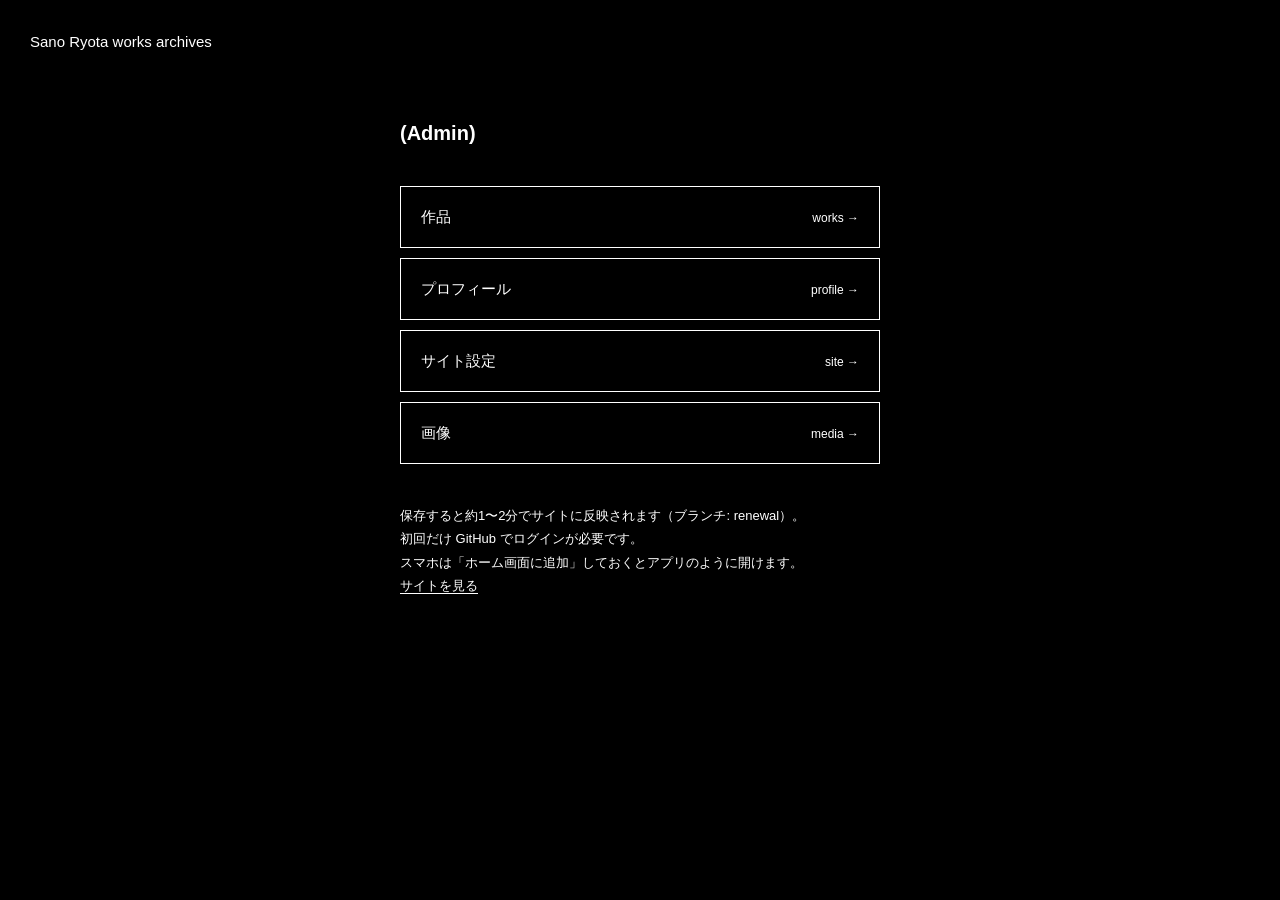
==== admin/index.html @ c0fa7773 "Add /admin launcher, collapsible CMS lists, parenthesized section headings - admin/index.html links " ====
<!DOCTYPE html>
<html lang="ja" class="dark">
<head>
<meta charset="UTF-8">
<meta name="viewport" content="width=device-width, initial-scale=1.0">
<meta name="robots" content="noindex">
<meta name="theme-color" content="#000000">
<title>Admin — Sano Ryota works archives</title>
<link rel="icon" href="../media/site/favicon.png">
<link rel="apple-touch-icon" href="../media/site/favicon.png">
<link rel="stylesheet" href="../assets/site.css">
<style>
  /* 管理画面（Pages CMS）の入口。各画面へ直接飛ぶ */
  .page{max-width:560px;}
  .menu{margin-top:40px;display:grid;gap:10px;}
  .menu a{display:flex;justify-content:space-between;align-items:baseline;padding:18px 20px;border:1px solid #fff;transition:background .15s ease,color .15s ease;}
  .menu a:hover{background:#fff;color:#000;}
  .menu small{font-size:12px;}
  .note{margin-top:40px;font-size:13px;line-height:1.8;}
  .note a{border-bottom:1px solid currentColor;}
</style>
</head>
<body>
<a class="home-link" href="../">Sano Ryota works archives</a>
<main class="page">
  <h1 class="page-title">(Admin)</h1>
  <nav class="menu" id="menu"></nav>
  <p class="note">
    保存すると約1〜2分でサイトに反映されます（ブランチ: <span id="branch"></span>）。<br>
    初回だけ GitHub でログインが必要です。<br>
    スマホは「ホーム画面に追加」しておくとアプリのように開けます。<br>
    <a href="../">サイトを見る</a>
  </p>
</main>
<script>
/* 編集先のブランチ。公開（main へマージ）したら "main" に変える */
const BRANCH="renewal";
const BASE=`https://app.pagescms.org/sanoryootaa/portfolio-site/${BRANCH}`;
const items=[
  ["作品","works","file/works"],
  ["プロフィール","profile","file/profile"],
  ["サイト設定","site","file/site"],
  ["画像","media","media/default"],
];
document.getElementById("branch").textContent=BRANCH;
document.getElementById("menu").innerHTML=items.map(([ja,en,path])=>
  `<a href="${BASE}/${path}"><span>${ja}</span><small>${en} →</small></a>`).join("");
</script>
</body>
</html>
---- assets/site.css ----
/* ===== 全ページ共通 ===== */
:root{
  --bg:#ffffff;--ink:#0a0a0a;
  --fs:15px;
  /* 英字=Helvetica、日本語=游ゴシック（Helveticaに無い文字だけ游ゴシックにフォールバック）*/
  --sans:"Helvetica Neue",Helvetica,Arial,"Yu Gothic Medium","游ゴシック Medium",YuGothic,"游ゴシック体","Yu Gothic","游ゴシック",sans-serif;
}
*{box-sizing:border-box;margin:0;padding:0;-webkit-tap-highlight-color:transparent;}
html,body{background:var(--bg);color:var(--ink);overflow-x:hidden;}
body{font-family:var(--sans);font-size:var(--fs);line-height:1.6;-webkit-font-smoothing:antialiased;}
a{color:inherit;text-decoration:none;}
img{display:block;max-width:100%;}
:focus-visible{outline:2px solid currentColor;outline-offset:3px;}
.emoji{font-family:"Apple Color Emoji","Segoe UI Emoji","Noto Color Emoji",sans-serif;}

/* ===== 作品・プロフィール（別ページ：黒背景に白文字。色は #ffffff のみ）===== */
.dark{--bg:#000;--ink:#fff;}
.page{max-width:1180px;margin:0 auto;padding:120px 40px 120px;animation:pageIn .6s cubic-bezier(.22,1,.36,1) both;}
@keyframes pageIn{from{opacity:0;transform:translateY(16px);}to{opacity:1;transform:none;}}
.home-link{position:fixed;top:30px;left:30px;z-index:20;mix-blend-mode:difference;color:#fff;}
.page-title{font-size:20px;font-weight:700;line-height:1.3;max-width:calc(100% - 60px);overflow-wrap:break-word;}

/* ✕：右上に固定。フィルムのちらつきのように不規則に明滅しつつ、わずかに揺れる */
.closeX{--x:28px;position:fixed;top:30px;right:30px;width:var(--x);height:var(--x);z-index:30;cursor:pointer;
  animation:flicker 1.7s steps(1,end) infinite, weave 2.3s steps(1,end) infinite;}
.closeX:before,.closeX:after{content:"";position:absolute;left:50%;top:50%;width:calc(var(--x)*1.3);height:3px;background:#fff;}
.closeX:before{transform:translate(-50%,-50%) rotate(45deg);}
.closeX:after{transform:translate(-50%,-50%) rotate(-45deg);}
@keyframes flicker{
  0%{opacity:1;} 4%{opacity:.55;} 7%{opacity:1;} 19%{opacity:.85;} 22%{opacity:1;}
  37%{opacity:.35;} 39%{opacity:.9;} 41%{opacity:1;} 58%{opacity:.7;} 61%{opacity:1;}
  73%{opacity:.95;} 79%{opacity:.45;} 81%{opacity:1;} 92%{opacity:.8;} 95%{opacity:1;}
}
@keyframes weave{
  0%{transform:none;} 23%{transform:translate(.5px,-.5px);} 47%{transform:translate(-.5px,0);}
  71%{transform:translate(0,.5px);} 88%{transform:translate(.5px,.5px);}
}

.sec{margin-top:64px;}
.sec>h2{font-size:var(--fs);font-weight:400;margin-bottom:16px;}
/* About 本文：日本語 → 英語を縦に積む */
.bi{max-width:680px;}
.bi p{white-space:pre-line;overflow-wrap:break-word;}
.bi p+p{margin-top:1.6em;}
.bi p[lang=ja]{text-align:justify;}

@media (max-width:760px){
  .page{padding:96px 20px 80px;}
  .home-link{top:16px;left:18px;}
  .closeX{--x:24px;top:16px;right:18px;}
  .sec{margin-top:48px;}
}
@media (prefers-reduced-motion:reduce){
  *{animation:none !important;transition:none !important;}
}
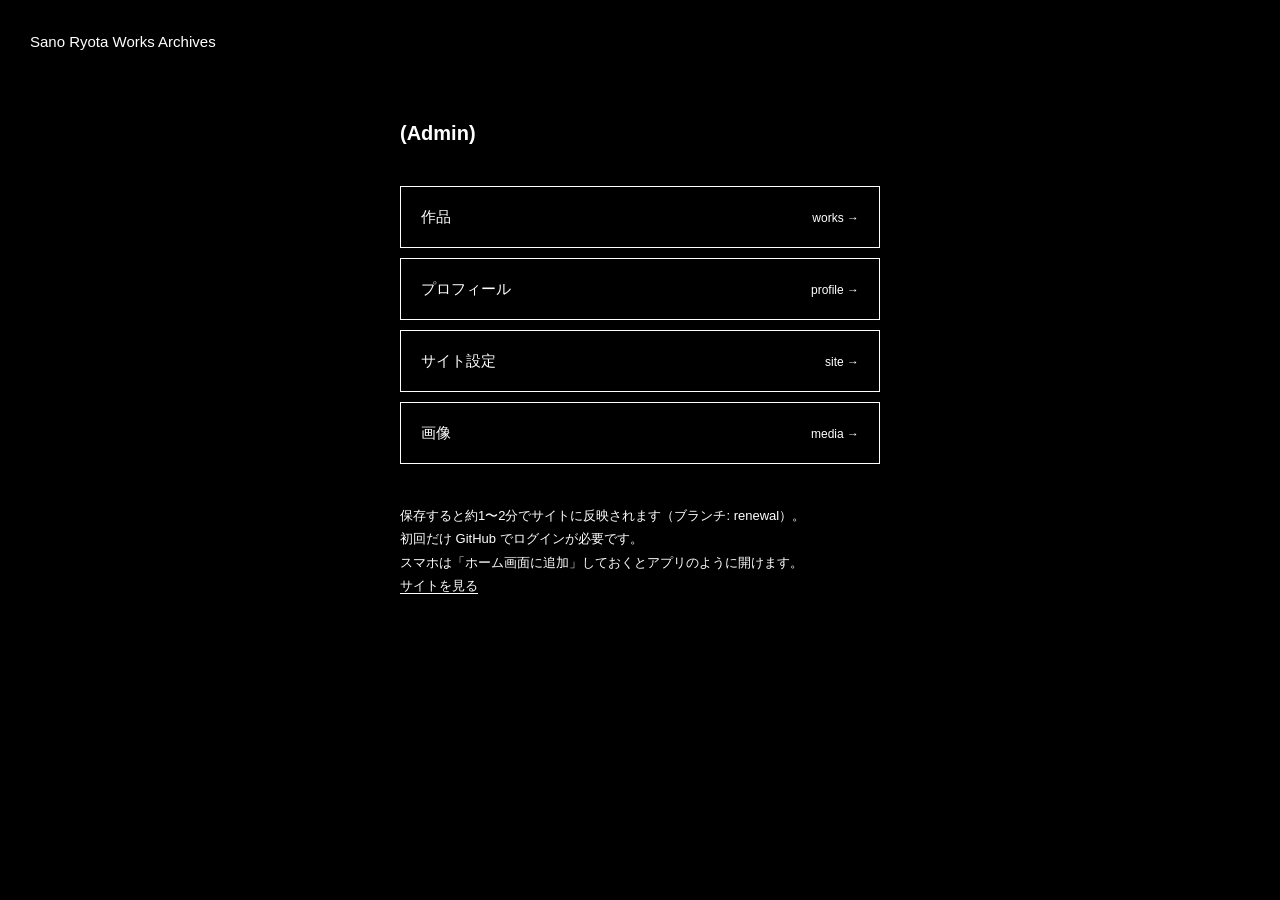
==== commit 1b7fd06b: "Capitalize each word in multi-word names (titles, genres, roles, headings, site title) Sentences (ab" ====
--- a/admin/index.html
+++ b/admin/index.html
@@ -5,7 +5,7 @@
 <meta name="viewport" content="width=device-width, initial-scale=1.0">
 <meta name="robots" content="noindex">
 <meta name="theme-color" content="#000000">
-<title>Admin — Sano Ryota works archives</title>
+<title>Admin — Sano Ryota Works Archives</title>
 <link rel="icon" href="../media/site/favicon.png">
 <link rel="apple-touch-icon" href="../media/site/favicon.png">
 <link rel="stylesheet" href="../assets/site.css">
@@ -21,7 +21,7 @@
 </style>
 </head>
 <body>
-<a class="home-link" href="../">Sano Ryota works archives</a>
+<a class="home-link" href="../">Sano Ryota Works Archives</a>
 <main class="page">
   <h1 class="page-title">(Admin)</h1>
   <nav class="menu" id="menu"></nav>
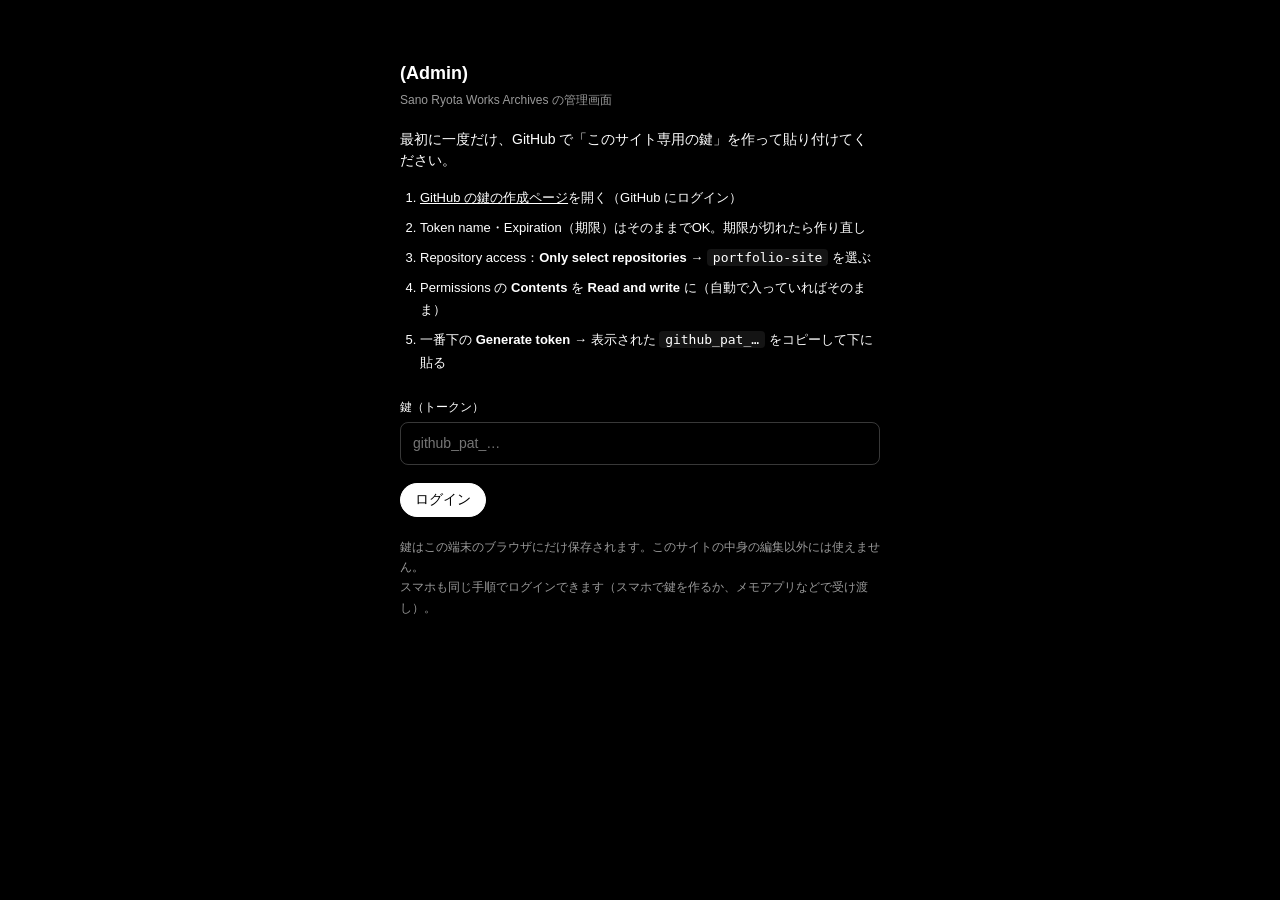
==== commit d5bddd01: "Custom admin with live preview, drafts and publish; typography controls; hidden new home - admin/: o" ====
--- a/admin/index.html
+++ b/admin/index.html
@@ -1,50 +1,22 @@
 <!DOCTYPE html>
-<html lang="ja" class="dark">
+<html lang="ja">
 <head>
 <meta charset="UTF-8">
-<meta name="viewport" content="width=device-width, initial-scale=1.0">
-<meta name="robots" content="noindex">
+<meta name="viewport" content="width=device-width, initial-scale=1.0, viewport-fit=cover">
+<meta name="robots" content="noindex, nofollow">
 <meta name="theme-color" content="#000000">
+<meta name="apple-mobile-web-app-capable" content="yes">
+<meta name="apple-mobile-web-app-status-bar-style" content="black">
+<meta name="apple-mobile-web-app-title" content="Admin">
 <title>Admin — Sano Ryota Works Archives</title>
 <link rel="icon" href="../media/site/favicon.png">
 <link rel="apple-touch-icon" href="../media/site/favicon.png">
-<link rel="stylesheet" href="../assets/site.css">
-<style>
-  /* 管理画面（Pages CMS）の入口。各画面へ直接飛ぶ */
-  .page{max-width:560px;}
-  .menu{margin-top:40px;display:grid;gap:10px;}
-  .menu a{display:flex;justify-content:space-between;align-items:baseline;padding:18px 20px;border:1px solid #fff;transition:background .15s ease,color .15s ease;}
-  .menu a:hover{background:#fff;color:#000;}
-  .menu small{font-size:12px;}
-  .note{margin-top:40px;font-size:13px;line-height:1.8;}
-  .note a{border-bottom:1px solid currentColor;}
-</style>
+<link rel="stylesheet" href="admin.css">
+<!-- 文字組みの定義（TYPO_AREAS）をサイトと共有する -->
+<script src="../assets/site.js"></script>
 </head>
 <body>
-<a class="home-link" href="../">Sano Ryota Works Archives</a>
-<main class="page">
-  <h1 class="page-title">(Admin)</h1>
-  <nav class="menu" id="menu"></nav>
-  <p class="note">
-    保存すると約1〜2分でサイトに反映されます（ブランチ: <span id="branch"></span>）。<br>
-    初回だけ GitHub でログインが必要です。<br>
-    スマホは「ホーム画面に追加」しておくとアプリのように開けます。<br>
-    <a href="../">サイトを見る</a>
-  </p>
-</main>
-<script>
-/* 編集先のブランチ。公開（main へマージ）したら "main" に変える */
-const BRANCH="renewal";
-const BASE=`https://app.pagescms.org/sanoryootaa/portfolio-site/${BRANCH}`;
-const items=[
-  ["作品","works","file/works"],
-  ["プロフィール","profile","file/profile"],
-  ["サイト設定","site","file/site"],
-  ["画像","media","media/default"],
-];
-document.getElementById("branch").textContent=BRANCH;
-document.getElementById("menu").innerHTML=items.map(([ja,en,path])=>
-  `<a href="${BASE}/${path}"><span>${ja}</span><small>${en} →</small></a>`).join("");
-</script>
+<div id="app"></div>
+<script src="admin.js"></script>
 </body>
 </html>
--- a/admin/admin.css
+++ b/admin/admin.css
@@ -0,0 +1,173 @@
+/* ===== 管理画面（sanoryota.com/admin）===== */
+:root{
+  --bg:#000;--ink:#fff;--line:rgba(255,255,255,.22);--faint:rgba(255,255,255,.08);--muted:rgba(255,255,255,.6);
+  --warn:#ffd23f;--ok:#6dff9a;--danger:#ff5a4f;
+  --sans:"Helvetica Neue",Helvetica,Arial,"Yu Gothic Medium","游ゴシック Medium",YuGothic,"游ゴシック体","Yu Gothic","游ゴシック",sans-serif;
+  --top:56px;--nav:200px;
+}
+*{box-sizing:border-box;margin:0;padding:0;-webkit-tap-highlight-color:transparent;}
+html,body{background:var(--bg);color:var(--ink);height:100%;}
+body{font-family:var(--sans);font-size:14px;line-height:1.5;-webkit-font-smoothing:antialiased;overflow:hidden;}
+button,input,textarea,select{font:inherit;color:inherit;}
+a{color:inherit;}
+:focus-visible{outline:2px solid #fff;outline-offset:2px;}
+[hidden]{display:none !important;}
+
+/* ===== 上部バー ===== */
+.top{position:fixed;top:0;left:0;right:0;height:var(--top);display:flex;align-items:center;gap:12px;padding:0 16px;border-bottom:1px solid var(--line);background:#000;z-index:20;}
+.top .brand{font-weight:700;white-space:nowrap;}
+.status{display:inline-flex;align-items:center;gap:6px;font-size:12px;white-space:nowrap;overflow:hidden;text-overflow:ellipsis;}
+.status::before{content:"";width:7px;height:7px;border-radius:50%;background:var(--ok);flex-shrink:0;}
+.status.dirty::before{background:var(--warn);}
+.status.unpub::before{background:#fff;}
+.status.busy::before{animation:pulse .8s ease infinite alternate;}
+@keyframes pulse{to{opacity:.2;}}
+.top .sp{flex:1;}
+.btn{height:34px;padding:0 14px;border:1px solid #fff;background:transparent;border-radius:999px;cursor:pointer;white-space:nowrap;transition:background .15s,color .15s;}
+.btn:hover:not(:disabled){background:#fff;color:#000;}
+.btn.primary{background:#fff;color:#000;}
+.btn.primary:hover:not(:disabled){background:transparent;color:#fff;}
+.btn:disabled{opacity:.3;cursor:default;}
+.btn.small{height:28px;padding:0 10px;font-size:12px;}
+.btn.ghost{border-color:var(--line);}
+.btn.danger{border-color:var(--danger);color:var(--danger);}
+.btn.danger:hover{background:var(--danger);color:#000;}
+.iconbtn{width:34px;height:34px;border:0;background:none;cursor:pointer;border-radius:50%;display:inline-flex;align-items:center;justify-content:center;}
+.iconbtn:hover{background:var(--faint);}
+
+/* ===== 3カラム：ナビ / 編集 / プレビュー ===== */
+.shell{position:fixed;top:var(--top);left:0;right:0;bottom:0;display:grid;grid-template-columns:var(--nav) minmax(380px,560px) 1fr;}
+.nav{border-right:1px solid var(--line);padding:16px 10px;display:flex;flex-direction:column;gap:2px;overflow:auto;}
+.nav a{display:block;padding:10px 12px;border-radius:8px;text-decoration:none;}
+.nav a:hover{background:var(--faint);}
+.nav a.on{background:#fff;color:#000;}
+.nav .foot{margin-top:auto;padding:12px;font-size:12px;color:var(--muted);display:grid;gap:8px;}
+.nav .foot a{padding:0;text-decoration:underline;}
+.editor{overflow:auto;padding:24px 24px 120px;border-right:1px solid var(--line);}
+.preview{position:relative;display:flex;flex-direction:column;min-width:0;background:#0b0b0b;}
+.pv-bar{display:flex;align-items:center;gap:8px;padding:8px 12px;border-bottom:1px solid var(--line);}
+.pv-bar select{background:#000;border:1px solid var(--line);border-radius:6px;height:28px;padding:0 6px;max-width:220px;}
+.seg{display:inline-flex;border:1px solid var(--line);border-radius:999px;overflow:hidden;}
+.seg button{border:0;background:none;padding:4px 12px;cursor:pointer;font-size:12px;}
+.seg button.on{background:#fff;color:#000;}
+.pv-stage{flex:1;position:relative;overflow:hidden;}
+.pv-frame{position:absolute;left:50%;top:0;transform-origin:top center;border:0;background:#000;}
+.pv-close{display:none;}
+
+/* ===== 編集フォーム ===== */
+h1.h{font-size:18px;font-weight:700;margin-bottom:4px;}
+.sub{color:var(--muted);font-size:12px;margin-bottom:20px;}
+.back{display:inline-block;margin-bottom:14px;text-decoration:none;color:var(--muted);}
+.back:hover{color:#fff;}
+.field{margin-bottom:18px;}
+.field>label,.field>.lab{display:flex;justify-content:space-between;align-items:baseline;font-size:12px;margin-bottom:6px;}
+.field .hint{color:var(--muted);font-size:11px;}
+.in,textarea.in,select.in{width:100%;background:transparent;border:1px solid var(--line);border-radius:8px;padding:10px 12px;min-height:40px;transition:border-color .15s;}
+.in:focus{border-color:#fff;outline:none;}
+textarea.in{resize:vertical;min-height:90px;line-height:1.6;}
+.row2{display:grid;grid-template-columns:1fr 1fr;gap:12px;}
+.group{border-top:1px solid var(--line);padding-top:18px;margin-top:26px;}
+.group>.gt{font-size:12px;margin-bottom:12px;display:flex;justify-content:space-between;align-items:center;}
+.toggle{display:inline-flex;align-items:center;gap:10px;cursor:pointer;user-select:none;}
+.toggle input{appearance:none;width:38px;height:22px;border-radius:999px;border:1px solid #fff;position:relative;cursor:pointer;transition:background .15s;}
+.toggle input::after{content:"";position:absolute;top:2px;left:2px;width:16px;height:16px;border-radius:50%;background:#fff;transition:transform .15s,background .15s;}
+.toggle input:checked{background:#fff;}
+.toggle input:checked::after{transform:translateX(16px);background:#000;}
+
+/* 作品一覧カード */
+.cards{display:grid;gap:8px;}
+.card{display:grid;grid-template-columns:28px 96px 1fr auto;align-items:center;gap:12px;padding:8px;border:1px solid var(--line);border-radius:10px;cursor:pointer;background:#000;}
+.card:hover{border-color:#fff;}
+.card img,.card .noimg{width:96px;aspect-ratio:16/9;object-fit:cover;border-radius:4px;background:var(--faint);}
+.card .t{font-weight:700;overflow:hidden;text-overflow:ellipsis;white-space:nowrap;}
+.card .m{font-size:12px;color:var(--muted);}
+.card .aw{font-size:14px;}
+.handle{cursor:grab;touch-action:none;display:flex;align-items:center;justify-content:center;height:100%;color:var(--muted);user-select:none;}
+.handle:active{cursor:grabbing;}
+.dragging{opacity:.5;}
+
+/* 画像 */
+.imgs{display:grid;grid-template-columns:repeat(auto-fill,minmax(110px,1fr));gap:8px;}
+.imgs .it{position:relative;aspect-ratio:16/10;border-radius:6px;overflow:hidden;background:var(--faint);touch-action:none;cursor:grab;}
+.imgs .it img{width:100%;height:100%;object-fit:cover;display:block;pointer-events:none;}
+.imgs .it .x{position:absolute;top:4px;right:4px;width:24px;height:24px;border-radius:50%;border:0;background:rgba(0,0,0,.75);cursor:pointer;line-height:1;}
+.imgs .it .up{position:absolute;inset:0;display:flex;align-items:center;justify-content:center;font-size:11px;background:rgba(0,0,0,.6);}
+.drop{border:1px dashed var(--line);border-radius:8px;padding:16px;text-align:center;color:var(--muted);cursor:pointer;transition:border-color .15s,color .15s;}
+.drop:hover,.drop.over{border-color:#fff;color:#fff;}
+.single{display:grid;grid-template-columns:160px 1fr;gap:12px;align-items:center;}
+.single .ph{aspect-ratio:16/9;border-radius:6px;background:var(--faint) center/cover no-repeat;}
+.single.portrait .ph{aspect-ratio:3/4;}
+.yt{margin-top:8px;display:flex;gap:10px;align-items:center;font-size:12px;color:var(--muted);}
+.yt img{width:120px;aspect-ratio:16/9;object-fit:cover;border-radius:4px;}
+
+/* 行の繰り返し（クレジット・経歴など）*/
+.rows{display:grid;gap:8px;}
+.rowi{display:grid;grid-template-columns:24px 1fr auto;gap:8px;align-items:start;padding:8px;border:1px solid var(--line);border-radius:10px;background:#000;}
+.rowi .handle{height:40px;}
+.rowi .body{display:grid;gap:6px;min-width:0;}
+.rowi .body.two{grid-template-columns:110px 1fr;}
+.rowi textarea.in{min-height:64px;}
+.del{width:28px;height:28px;border:0;background:none;color:var(--muted);cursor:pointer;border-radius:50%;margin-top:6px;}
+.del:hover{color:var(--danger);background:var(--faint);}
+.add{margin-top:8px;}
+
+/* 文字組み（イラレ/インデザイン風）*/
+.typo{border:1px solid var(--line);border-radius:10px;margin-bottom:10px;overflow:hidden;}
+.typo.on{border-color:#fff;}
+.typo .th{display:flex;justify-content:space-between;align-items:center;padding:10px 12px;cursor:pointer;}
+.typo .th .v{font-size:11px;color:var(--muted);}
+.typo .tb{display:grid;grid-template-columns:1fr 1fr;gap:8px 12px;padding:4px 12px 14px;}
+.ctl{display:grid;grid-template-columns:auto 1fr auto;align-items:center;border:1px solid var(--line);border-radius:6px;height:34px;overflow:hidden;}
+.ctl:focus-within{border-color:#fff;}
+.ctl .ic{padding:0 8px;font-size:11px;cursor:ew-resize;user-select:none;touch-action:none;white-space:nowrap;display:flex;align-items:center;gap:4px;height:100%;}
+.ctl .ic svg{width:16px;height:16px;}
+.ctl input,.ctl select{width:100%;min-width:0;border:0;background:transparent;height:100%;padding:0 4px;text-align:right;outline:none;-moz-appearance:textfield;}
+.ctl select{text-align:left;cursor:pointer;}
+.ctl input::-webkit-inner-spin-button{display:none;}
+.ctl .u{padding:0 8px 0 2px;font-size:11px;color:var(--muted);}
+.ctl.wide{grid-column:1/-1;}
+.typo .reset{grid-column:1/-1;justify-self:end;}
+.note{font-size:12px;color:var(--muted);line-height:1.7;margin-bottom:16px;}
+
+/* モーダル */
+.modal{position:fixed;inset:0;background:rgba(0,0,0,.7);z-index:50;display:flex;align-items:center;justify-content:center;padding:16px;}
+.modal .box{background:#000;border:1px solid #fff;border-radius:14px;max-width:520px;width:100%;max-height:85vh;overflow:auto;padding:22px;}
+.modal h2{font-size:16px;margin-bottom:12px;}
+.modal .acts{display:flex;justify-content:flex-end;gap:8px;margin-top:20px;}
+.diff{font-size:13px;display:grid;gap:6px;}
+.diff li{list-style:none;padding-left:14px;position:relative;}
+.diff li::before{content:"";position:absolute;left:0;top:.6em;width:6px;height:6px;border-radius:50%;background:#fff;}
+.diff .add::before{background:var(--ok);}
+.diff .rm::before{background:var(--danger);}
+.toast{position:fixed;left:50%;bottom:24px;transform:translateX(-50%);background:#fff;color:#000;padding:10px 16px;border-radius:999px;z-index:60;font-size:13px;box-shadow:0 6px 30px rgba(0,0,0,.5);}
+.toast.err{background:var(--danger);}
+
+/* ログイン */
+.login{max-width:520px;margin:0 auto;padding:60px 20px;height:100%;overflow:auto;}
+.login ol{padding-left:20px;display:grid;gap:8px;margin:16px 0 24px;font-size:13px;line-height:1.7;}
+.login code{background:var(--faint);padding:1px 6px;border-radius:4px;}
+
+/* ===== スマホ ===== */
+.tabs{display:none;}
+@media (max-width:900px){
+  :root{--top:52px;}
+  body{overflow:auto;}
+  .top{padding:0 10px;gap:8px;}
+  .top .brand{display:none;}
+  .btn{padding:0 12px;}
+  .shell{display:block;position:static;padding:var(--top) 0 calc(64px + env(safe-area-inset-bottom));}
+  .nav{display:none;}
+  .editor{border:0;padding:18px 16px 40px;overflow:visible;}
+  .preview{position:fixed;inset:0;z-index:40;display:none;}
+  .preview.open{display:flex;}
+  .pv-close{display:inline-flex;}
+  .tabs{display:grid;grid-template-columns:repeat(5,1fr);position:fixed;left:0;right:0;bottom:0;background:#000;border-top:1px solid var(--line);z-index:30;padding-bottom:env(safe-area-inset-bottom);}
+  .tabs a,.tabs button{display:flex;flex-direction:column;align-items:center;gap:2px;padding:9px 0 8px;font-size:10px;text-decoration:none;border:0;background:none;cursor:pointer;color:var(--muted);}
+  .tabs .on{color:#fff;}
+  .tabs svg{width:20px;height:20px;}
+  .card{grid-template-columns:24px 80px 1fr auto;}
+  .card img,.card .noimg{width:80px;}
+  .single{grid-template-columns:120px 1fr;}
+  .in,textarea.in,select.in{font-size:16px;}   /* iOS のズーム防止 */
+  .ctl input,.ctl select{font-size:16px;}
+}
